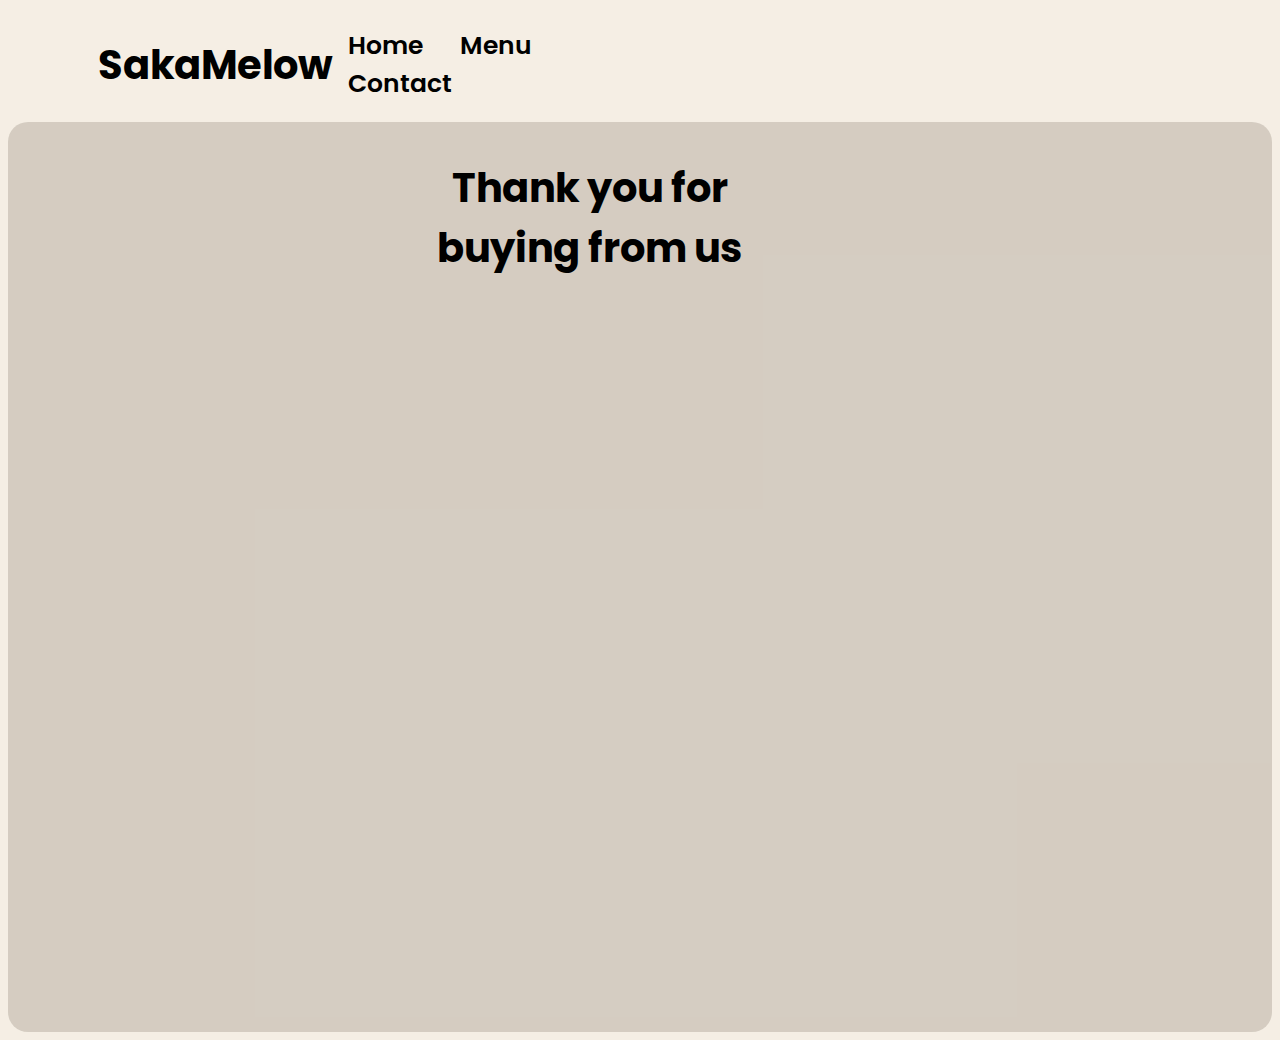
==== checkout.html @ 5a5c13b9 "tuka yang mana perlu" ====
<!DOCTYPE html>
<html lang="en">
<head>
    <meta charset="UTF-8">
    <meta name="viewport" content="width=device-width, initial-scale=1.0">
    <title>checkout page</title>
    <link rel="stylesheet" href="style.css">
</head>
<body>
    <section class="nav-sect">
        <div class="container">
          <header>
            <h1>SakaMelow</h1>
            <div class="navigation-I">
              <a href="index.html">Home</a>
              <a href="menu.html">Menu</a>
              <a href="contact.html">Contact</a>
            </div>
          </header>
        </section>
   
    <section class="try">
        <div class="text">
            <h1>Thank you for <br> buying from us</h1>
        </div>
    </section>

</body>
</html>
---- style.css ----
@import url('https://fonts.googleapis.com/css2?family=Poppins:wght@100;300;400;700;900&display=swap');


html{
    scroll-behavior: smooth;
}
section{
    scroll-snap-align: start;
    border-radius: 20px;
    transform: 1s;
}
body {
    font-family: 'Poppins', sans-serif;
    font-size: 25px;
    background-color: rgb(245, 238, 228);
    overflow-x: hidden;
  
    
} 

a{
    text-decoration: none;
}
.container{
    width: 70%;
    margin: auto;
    transition: transform 1s;

}
h1{
    font-size: 40px;
    margin-left: -100px;

}

header img{
    width: 60px;
}
header h1,header a{
    color: #000000;
}
header a{
    position: relative;
    text-decoration: none;
    padding: 6px 15px;
    border-radius: 20px;
    font-weight: 600;
    
}
header a:hover{
    background: #f6e0b5;
    color: #fff;
}
header{
    display: flex;
    align-items: center;
    justify-content: space-between;
    
}
header .navigation-I{
    margin-right: 445px;
}


header .iconCart{  /* HEADER ON ICON CART */
    position: relative;
    cursor: pointer;
    right: 0;
    
}
header .totalQuantity{ /* HEADER ON ICON CART */
    position: absolute;
    top: 0;
    right: 0;
    font-size: x-large;
    background-color: rgb(0, 0, 0);
    width: 40px;
    height: 40px;
    border-radius: 50%;
    color: #fff;
    font-weight: bold;
    display: flex;
    justify-content: center;
    align-items: center;
    transform: translateX(20px) translateY(-20px);
}

.locate{
    padding-bottom: 50px;
    
}
/* START of INDEX page */
.home {
    height: 100vh;
    display: flex;
    align-items: center;
    padding: 0 10%;
    background-color: #ece0d2;
    background: url(images/bg6.png);
    background-repeat: no-repeat;
    opacity: 0.9;
    
}
.home2{
    height: 100vh;
    display: flex;
    align-items: center;
    padding: 0 10%;
    background-color: #cfbea9;
}

.home-content{
    max-width: 700px;
    color: rgb(255, 255, 255);
    
}
.home-content h2 {
    font-size: 40px;
    font-weight: 600;
}
.home-content p {
    font-size: 23px;
    font-weight: 500;
}
.home-content .click {
    padding: 0 10px;
    width: 20%;
    margin-left:200px;
    
    text-align: center;
   
   
}
.click a {
    color: rgb(0, 0, 0);
    align-items: center;
    padding: 10px 40px;
    border-radius: 15px;
    border: 2px solid;
    font-weight: 700;
    
}
.click a:hover {
    color: rgb(255, 255, 255);
    background-color: black;
    border-color: black;
}

#bg1, #bg2{
    display: flex;
    max-width: 100%;
    height: 650px;
    border-radius: 10px;
}
#content2 {
    margin-left: 450px;
    display: block;
}
#bg3 {
    display: block;
    border-radius: 20px;
    margin-left: -630px;
    width: 300px;

}
.about  {
    background-color: #81756746;
    text-align: center;
    padding-top: 10px;
    min-height: 100vh;
    
}
.about p, .locate p{
    font-weight: 300;
    font-size: 20px;
}
.try{
    background-color: #81756746;
    text-align: center;
    padding-top: 10px;
    min-height: 100vh;
}
.about .text, .locate .text{
    
    margin-left: auto;
    margin-right: auto;
  text-align: center;
    width: 60%;
    
}
.socialMedia{
    
    height: 30;
    display: flex;
    justify-content: center;
    margin-top: 100px;
}
.socialMedia img{
    border-radius: 20px;
    padding: 5%;
    background-color: rgb(240, 235, 235);
    margin-right: 20px;
    width: 300px;
    padding: 30px 50px;
  
}
.socialMedia h3, 
.socialMedia p {
    text-align: center;
    max-width: 400px;
    margin: 0;
}
.locate{
    background-color: #b6b6b646;
    text-align: center;
    padding-top: 10px;
    min-height: 100vh;
}
.locate .map {
    min-height: 100vh;
}
.locate .map iframe {
    border-radius: 15px;
    align-items: center;
    margin-top: 50px;

}

/* END of INDEX page */

/* START of ORDER page */
.listProduct {
    display: grid;
    grid-template-columns: repeat(3,1fr);
    gap: 20px;
    
    border-radius: 20px;
    padding: 5%;
    
}
.listProduct .item img{
    width: 100%;
    height: 200px;
    border-radius: 20%;
    object-fit: cover;
}
.listProduct .item h2{
    font-weight: 700;
    font-size: x-large;
    margin-bottom: 5px;
    
}

.listProduct .item{
    position: relative;
    background-color: rgba(241, 233, 218, 0.966);
    align-items: center;
    border-radius: 20px;
    padding: 50px 10px 0px;

    text-align: center;
} 

.listProduct .item button{
    position: absolute;
    top: 50%;
    left: 50%;
    background-color: orange;
    color: white;
    width: 50%;
    border: none;
    padding: 20px 30px;
    box-shadow: 0 10px 50px black;
    cursor: pointer;
    transform: translateX(-50%) translateY(100px);
    opacity: 0;
}
.listProduct .item:hover button {
    transition: 0.5s;
    opacity: 1;
    transform: translateY(-100%) translateX(-50%);
}
.cart {
    color: black;
    position: fixed;
    top:0;
    right:-100%;
    width: 400px;
    height: 100vh;
    background-color: #f3f3f3;
    display: grid;
    grid-template-rows: 50px 1fr 50px;
    gap: 20px;
    transition: right 1s;
    box-shadow: 0px 4px 4px 0px rgba(0, 0, 0, 0.25);
}
.cart h2{
    color: rgb(0, 0, 0);
    padding: 20px;
    margin: 0;
}
.cart .listCart .item {
    display: grid;
    grid-template-columns: 50px 1fr 70px;
    align-items: center;
    gap: 20px;
    margin-bottom: 20px;
    font-size: 15px;
    background-color: rgb(233, 224, 208);
    border-radius: 20px;
    padding: 20px;
}
.cart .listCart .item .content{
    margin-left: 50px;
}
.cart .listCart img{
    width: 100px;
    height: 70px;
    object-fit: cover;
    border-radius: 20px;
}
.cart .listCart .name{
    font-weight: bold;
}
.cart .listCart .item .quantity{
    display: block;
    justify-content: end;
    align-items: center;
}
.cart .listCart .item span {
    
    width: 20px;
    text-align: center;

}
.cart .listCart .item button {
    
    border-radius: 15px;
    cursor: pointer;

}
.cart .listCart{
    padding: 20px;
    overflow: auto;
}
.cart .listCart::-webkit-scrollbar{
    width: 0;
}
.cart .buttons{
    display: grid;
    column-gap: 5px;
    grid-template-columns: repeat(2, 1fr);
    text-align: center;
}
.cart .buttons div{
    display: flex;
    justify-content: center;
    align-items: center;
    font-weight: bold;
    cursor: pointer;
    font-size: 25px;
    border-radius: 10px;
    box-shadow: 0 10px 50px black;
}
.cart .buttons .close:hover{
    background: hsl(0, 100%, 51%);
    color: #fff;
}
.cart .buttons .checkout:hover{
    background: hsl(123, 100%, 61%);
    color: #fff;
}
.cart .buttons .close{
    background-color: rgb(230, 230, 230);

}
.cart .buttons .checkout{
    background-color: rgb(194, 168, 133);
}
.cart .buttons a{
    color: #fff;
    text-decoration: none;
}
/* END of ORDER page */

/* FOOTER */
footer{
    width: 100%;
    display: flex;
    justify-content: space-around;
    background-color: #b88c69;
 
}

footer input {
    border-radius: 5px;
    padding: 10px 15px;
    width: 50%;
    border: none;
}
footer h1{
    align-items: center;
    display: flex;
}
footer button{
    padding: 10px 15px;
    border-radius: 5px;
    border: none;
    cursor: pointer;
}
footer button:hover{
    background-color: rgb(201, 90, 90);
}

/* END OF FOOTER */
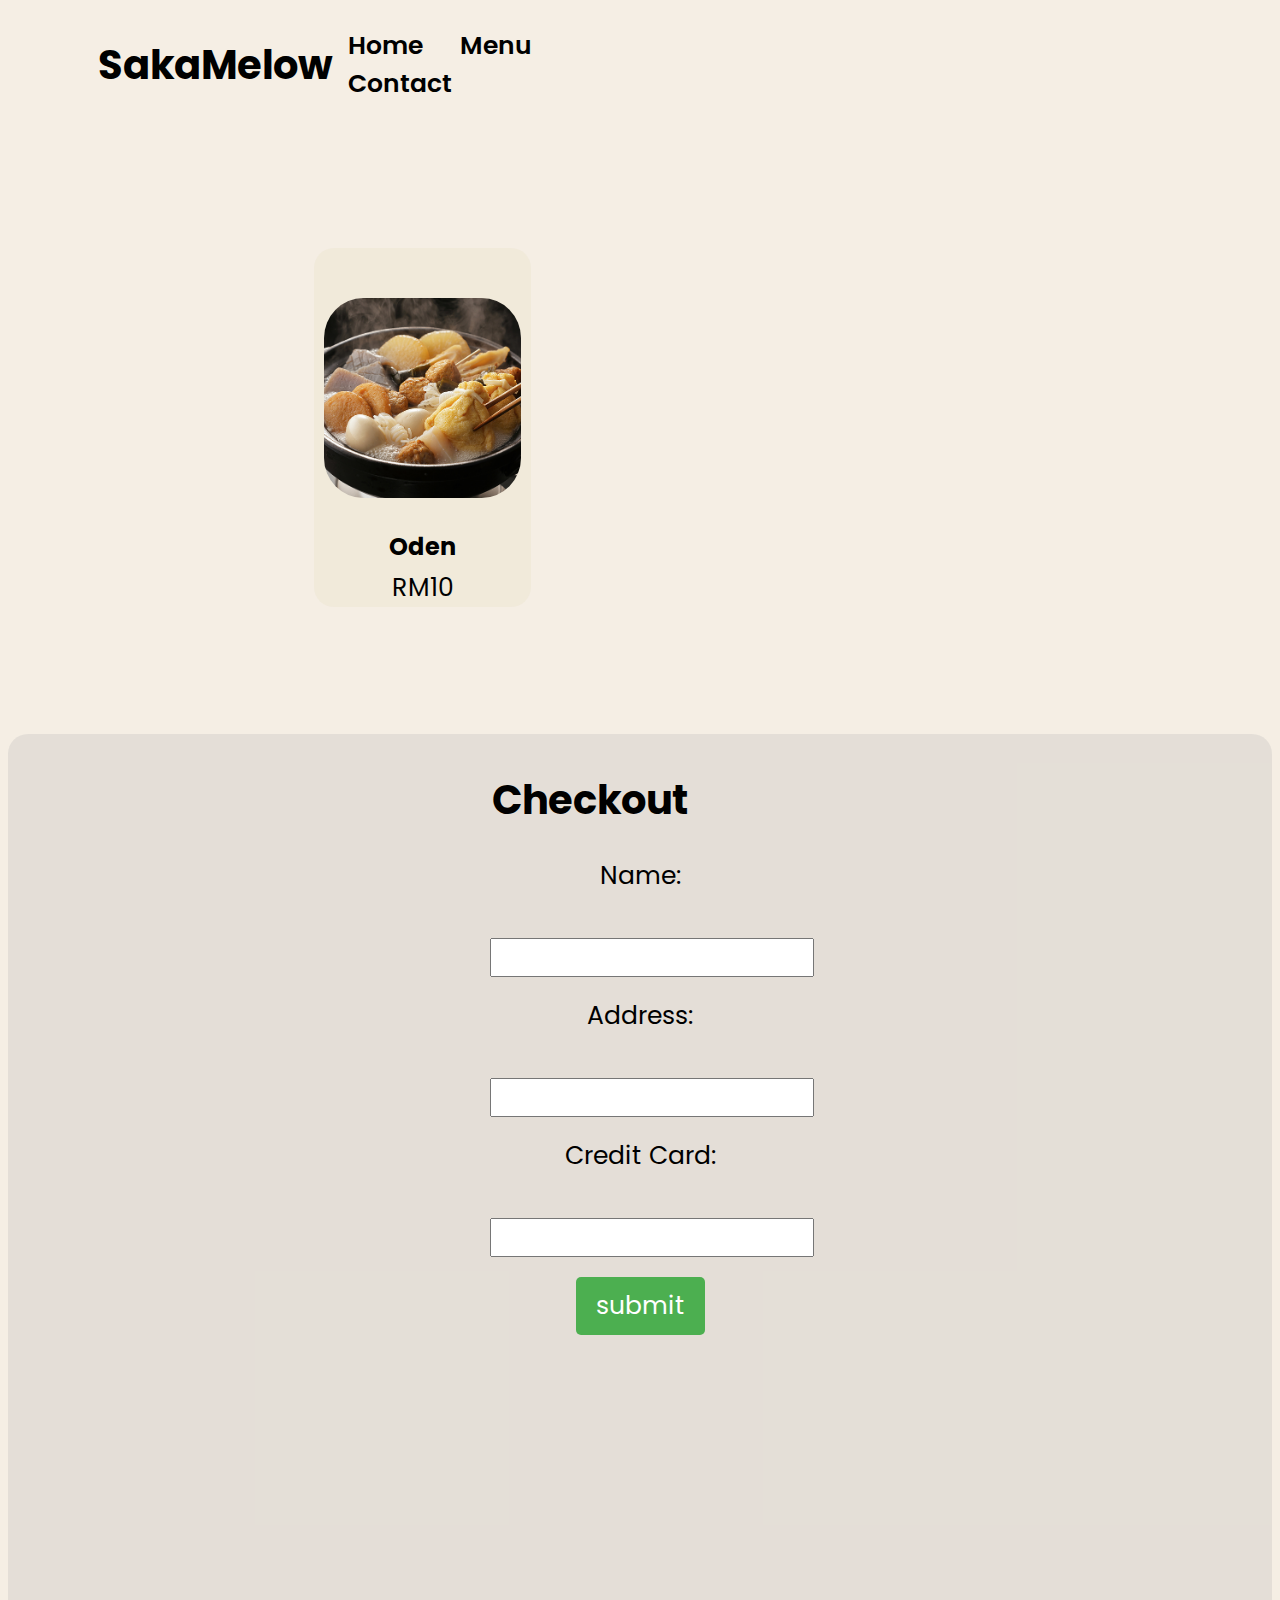
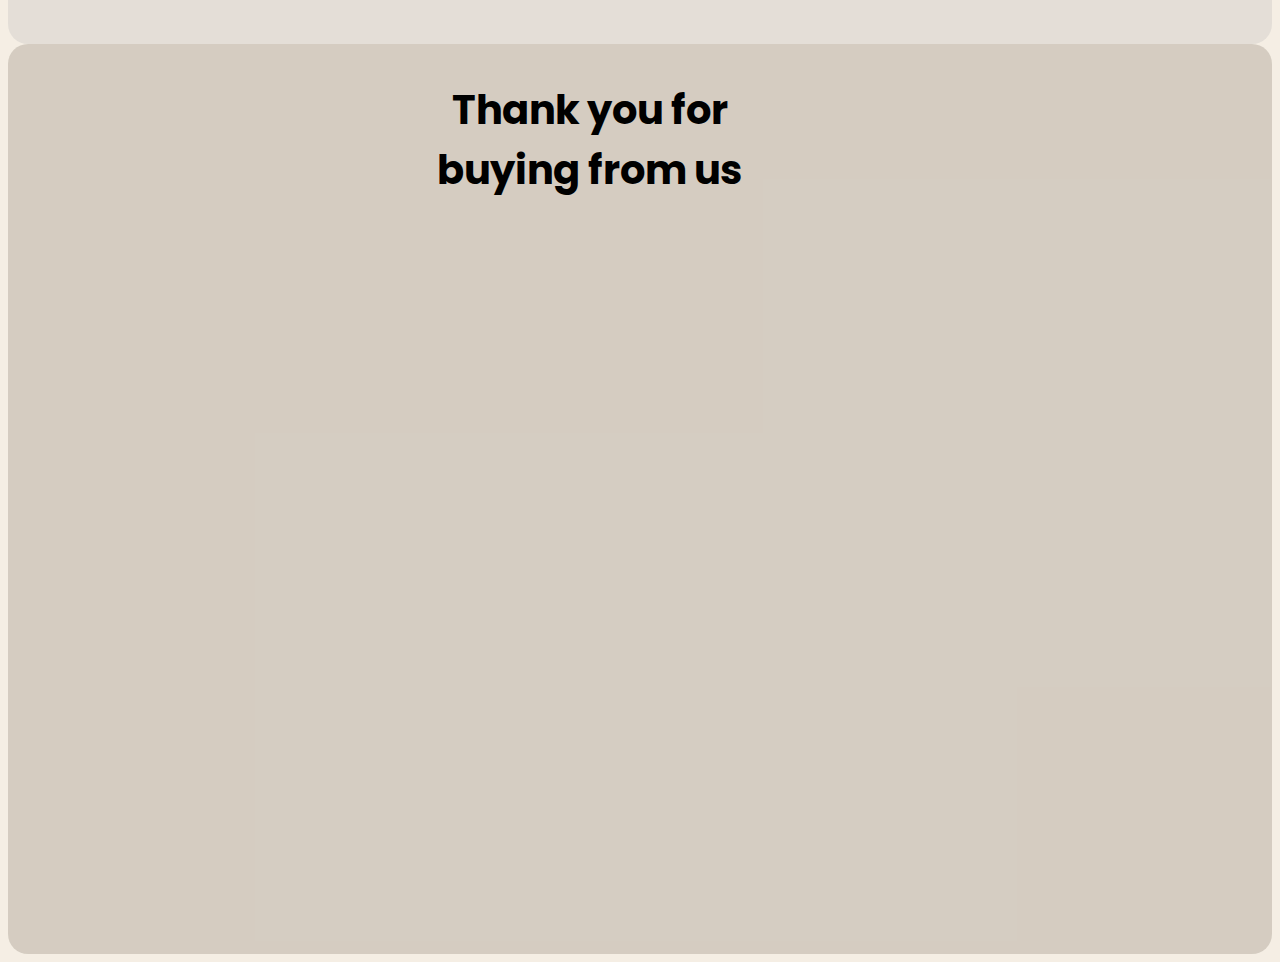
==== commit d57e6ed6: "tambah baru" ====
--- a/checkout.html
+++ b/checkout.html
@@ -5,25 +5,60 @@
     <meta name="viewport" content="width=device-width, initial-scale=1.0">
     <title>checkout page</title>
     <link rel="stylesheet" href="style.css">
+    <script src="checkout.js"></script>
 </head>
 <body>
-    <section class="nav-sect">
-        <div class="container">
-          <header>
-            <h1>SakaMelow</h1>
-            <div class="navigation-I">
-              <a href="index.html">Home</a>
-              <a href="menu.html">Menu</a>
-              <a href="contact.html">Contact</a>
+  
+  <section class="nav-sect">
+    <div class="container">
+      <header>
+        <h1>SakaMelow</h1>
+        <div class="navigation-I">
+          <a href="index.html">Home</a>
+          <a href="menu.html">Menu</a>
+          <a href="contact.html">Contact</a>
+        </div>
+      </header>
+    </section>
+
+    <section class="cekaut">
+      <div class="cuba">
+        <ul id="product-list">
+          <div class="container">
+            <div class="listProduct">
+              <div class="item">
+                <img src="images/oden.png" alt="oden" width="650" height="433"  />
+                <h2>Oden</h2>
+                <div class="price">RM10</div>
+              </div>
             </div>
-          </header>
-        </section>
-   
-    <section class="try">
-        <div class="text">
-            <h1>Thank you for <br> buying from us</h1>
-        </div>
+        </ul>
+      </div>
     </section>
+
+
+    <section class="checkout">
+      <div class="text">
+          <h1>Checkout</h1>
+          <form id="checkout-form">
+              <label for="name">Name:</label><br>
+              <input type="text" id="name" name="name"><br>
+              <label for="address">Address:</label><br>
+              <input type="text" id="address" name="address"><br>
+              <label for="card">Credit Card:</label><br>
+              <input type="text" id="card" name="card"><br>
+
+          <a href=#text1>submit</a>
+              
+          </form>
+      </div>
+  </section>
+
+  <section class="try">
+    <div class="text">
+        <h1 id="text1">Thank you for <br> buying from us</h1>
+    </div>
+</section>
 
 </body>
 </html>
--- a/style.css
+++ b/style.css
@@ -174,12 +174,7 @@
     font-weight: 300;
     font-size: 20px;
 }
-.try{
-    background-color: #81756746;
-    text-align: center;
-    padding-top: 10px;
-    min-height: 100vh;
-}
+
 .about .text, .locate .text{
     
     margin-left: auto;
@@ -413,3 +408,82 @@
 }
 
 /* END OF FOOTER */
+
+
+/* START OF CHECKOUT PAGE */
+.try{
+    background-color: #81756746;
+    text-align: center;
+    padding-top: 10px;
+    min-height: 100vh;
+}
+.checkout{
+    background-color: #b6b6b646;
+    text-align: center;
+    padding-top: 10px;
+    min-height: 100vh;
+}
+#checkout-form {
+    width: 300px;
+    margin: 0 auto;
+}
+#checkout-form h1 {
+    text-align: center;
+    margin-bottom: 40px;
+    padding-left: 400px;
+}
+
+#checkout-form label {
+    display: block;
+    margin-top: 20px;
+}
+
+#checkout-form input[type="text"] {
+    width: 100%;
+    padding: 10px;
+    margin-top: 5px;
+}
+
+#checkout-form input[button="submit"] {
+    display: block;
+    width: 100%;
+    padding: 10px;
+    margin-top: 20px;
+    background-color: #4CAF50;
+    color: white;
+    border: none;
+    cursor: pointer;
+}
+
+#checkout-form input[type="submit"]:hover {
+    background-color: #45a049;
+}
+.cekaut{
+    display: grid;
+    gap: 20px;
+    border-radius: 20px;
+    padding: 5%;
+    
+}
+.cekaut .item img{
+    width: 100%;
+    height: 200px;
+    border-radius: 20%;
+    object-fit: cover;
+}
+#checkout-form a {
+    display: inline-block;
+    margin-top: 20px;
+    padding: 10px 20px;
+    background-color: #4CAF50;
+    color: white;
+    text-decoration: none;
+    text-align: center;
+    border-radius: 5px;
+    transition: background-color 0.3s ease;
+}
+
+#checkout-form a:hover {
+    background-color: #45a049;
+}
+    
